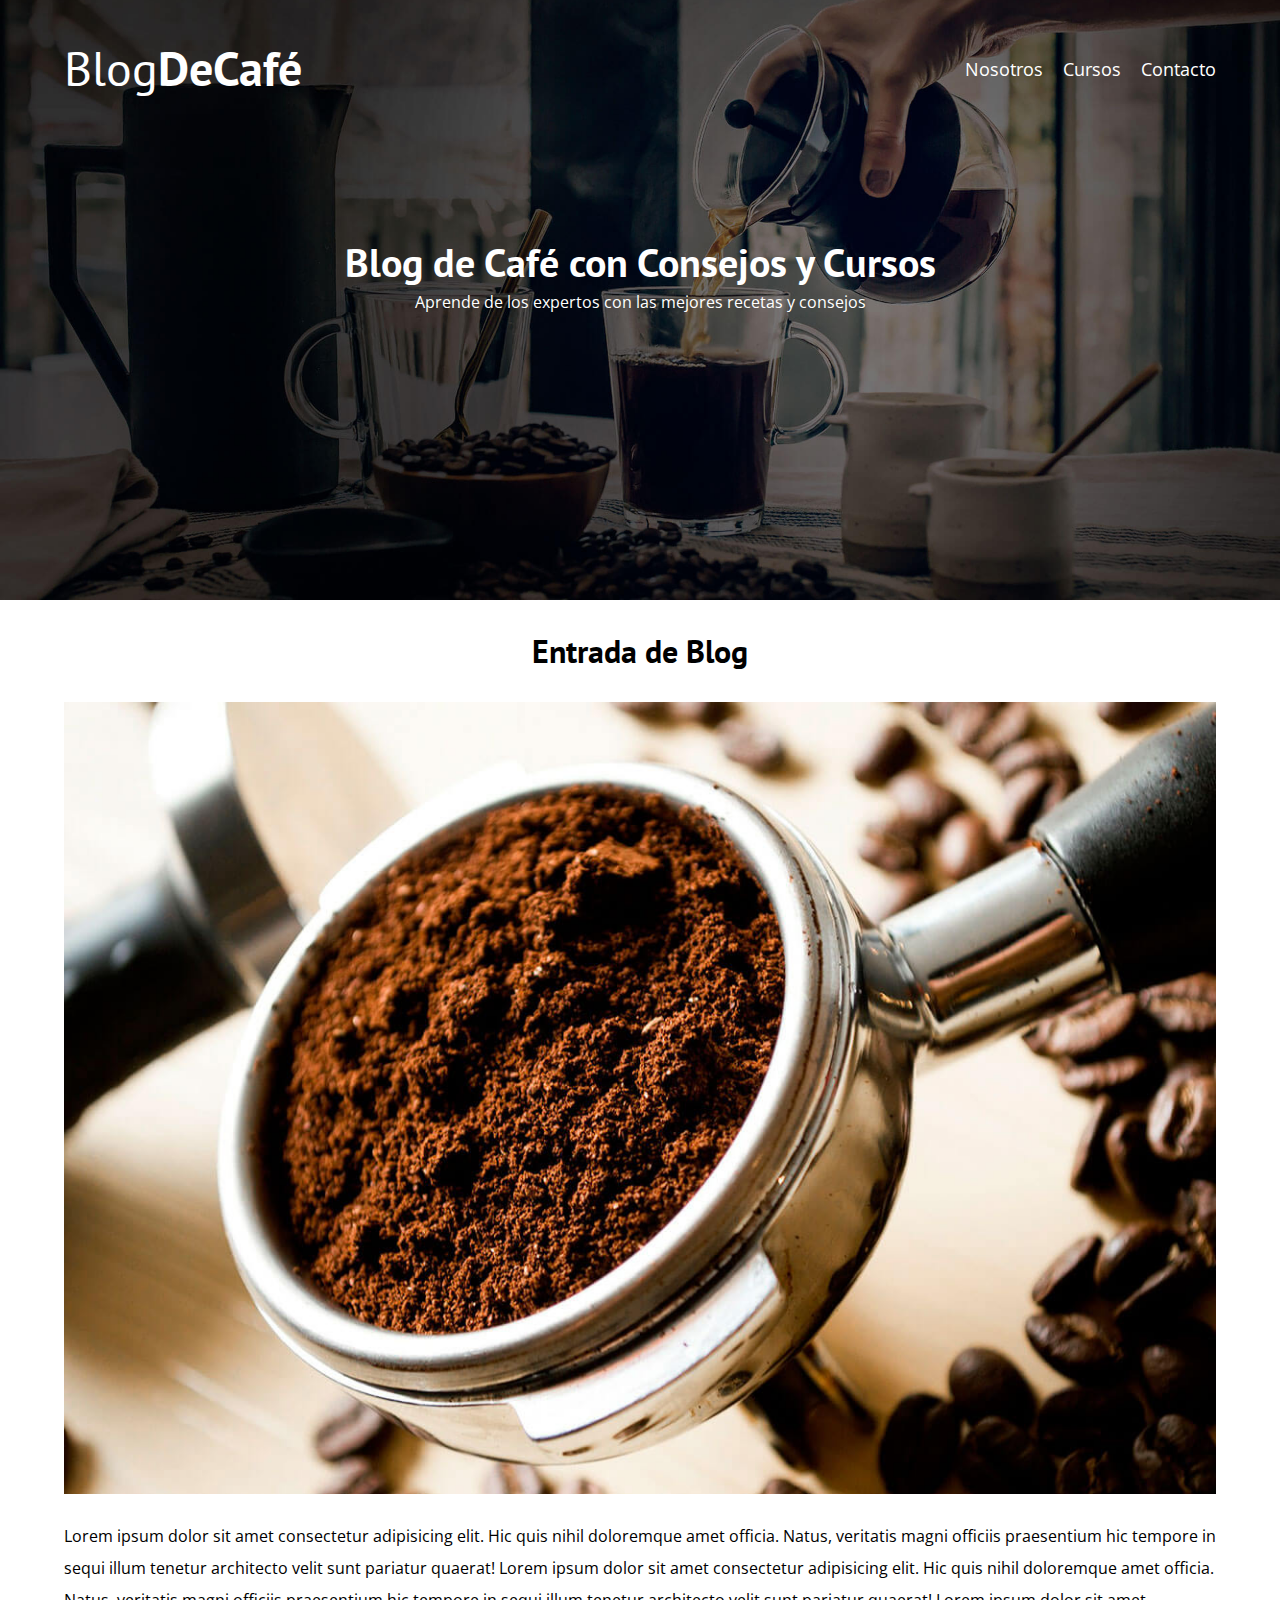
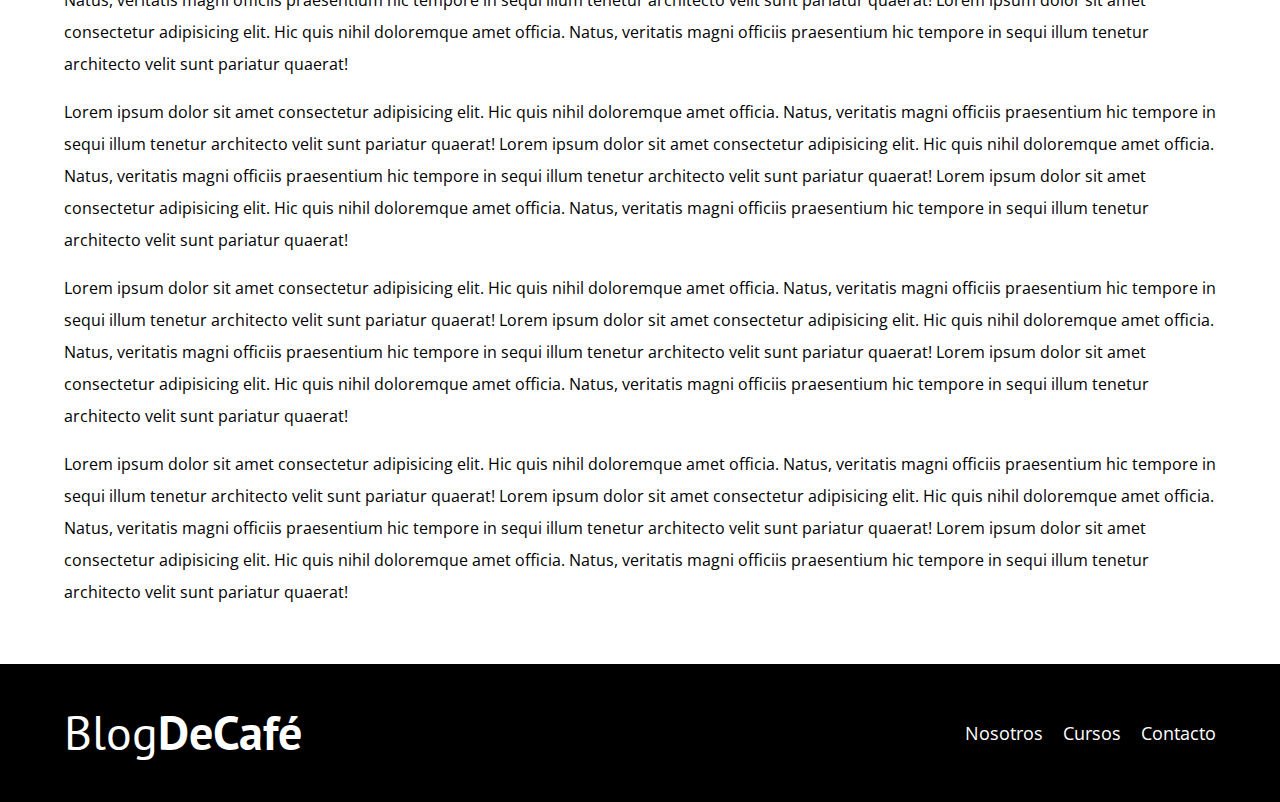
==== entrada.html @ a369a4a9 "Avance hasta el video 90" ====
<!DOCTYPE html>
<html lang="en">

<head>
    <meta charset="UTF-8">
    <meta http-equiv="X-UA-Compatible" content="IE=edge">
    <meta name="viewport" content="width=device-width, initial-scale=1.0">
    <title>Blog de Café</title>
    <link rel="stylesheet" href="css/normalize.css">
    <link href="https://fonts.googleapis.com/css2?family=Open+Sans&family=PT+Sans:wght@400;700&display=swap"
        rel="stylesheet">
    <link rel="stylesheet" href="css/styles.css">
</head>

<body>

    <!-- Cabecera -->
    <header class="header">

        <!-- Bloque -->
        <div class="contenedor">
            <!-- Barra Logo -->
            <div class="barra">
                <!-- Bloque -->
                <a href="index.html" class="logo">
                    <h1 class="logo__nombre no-margin centrar-texto">Blog<span class="logo__bold">DeCafé</span></h1>
                </a>

                <!-- Barra Navegación Bloque -->
                <nav class="navegacion">
                    <a href="nosotros.html" class="navegacion__enlace">Nosotros</a>
                    <a href="cursos.html" class="navegacion__enlace">Cursos</a>
                    <a href="contacto.html" class="navegacion__enlace">Contacto</a>
                </nav>
            </div>
        </div>


        <div class="header__texto">
            <h2 class="no-margin">Blog de Café con Consejos y Cursos</h2>
            <p class="no-margin">Aprende de los expertos con las mejores recetas y consejos</p>
        </div>
    </header>

    <main class="contenedor">
        <h3 class="centrar-texto">Entrada de Blog</h3>

        <div class="entrada">
            <div class="entrada__imagen">
                <img src="img/blog1.jpg" alt="curso1">
            </div>
            <div class="entrada__informacion">
                <p>Lorem ipsum dolor sit amet consectetur adipisicing elit. Hic quis nihil doloremque amet officia.
                    Natus, veritatis magni officiis praesentium hic tempore in sequi illum tenetur architecto velit sunt
                    pariatur quaerat! Lorem ipsum dolor sit amet consectetur adipisicing elit. Hic quis nihil doloremque
                    amet officia.
                    Natus, veritatis magni officiis praesentium hic tempore in sequi illum tenetur architecto velit sunt
                    pariatur quaerat! Lorem ipsum dolor sit amet consectetur adipisicing elit. Hic quis nihil doloremque
                    amet officia.
                    Natus, veritatis magni officiis praesentium hic tempore in sequi illum tenetur architecto velit sunt
                    pariatur quaerat!
                </p>
                <p>Lorem ipsum dolor sit amet consectetur adipisicing elit. Hic quis nihil doloremque amet officia.
                    Natus, veritatis magni officiis praesentium hic tempore in sequi illum tenetur architecto velit sunt
                    pariatur quaerat! Lorem ipsum dolor sit amet consectetur adipisicing elit. Hic quis nihil doloremque
                    amet officia.
                    Natus, veritatis magni officiis praesentium hic tempore in sequi illum tenetur architecto velit sunt
                    pariatur quaerat! Lorem ipsum dolor sit amet consectetur adipisicing elit. Hic quis nihil doloremque
                    amet officia.
                    Natus, veritatis magni officiis praesentium hic tempore in sequi illum tenetur architecto velit sunt
                    pariatur quaerat!
                </p>
                <p>Lorem ipsum dolor sit amet consectetur adipisicing elit. Hic quis nihil doloremque amet officia.
                    Natus, veritatis magni officiis praesentium hic tempore in sequi illum tenetur architecto velit sunt
                    pariatur quaerat! Lorem ipsum dolor sit amet consectetur adipisicing elit. Hic quis nihil doloremque
                    amet officia.
                    Natus, veritatis magni officiis praesentium hic tempore in sequi illum tenetur architecto velit sunt
                    pariatur quaerat! Lorem ipsum dolor sit amet consectetur adipisicing elit. Hic quis nihil doloremque
                    amet officia.
                    Natus, veritatis magni officiis praesentium hic tempore in sequi illum tenetur architecto velit sunt
                    pariatur quaerat!
                </p>
                <p>Lorem ipsum dolor sit amet consectetur adipisicing elit. Hic quis nihil doloremque amet officia.
                    Natus, veritatis magni officiis praesentium hic tempore in sequi illum tenetur architecto velit sunt
                    pariatur quaerat! Lorem ipsum dolor sit amet consectetur adipisicing elit. Hic quis nihil doloremque
                    amet officia.
                    Natus, veritatis magni officiis praesentium hic tempore in sequi illum tenetur architecto velit sunt
                    pariatur quaerat! Lorem ipsum dolor sit amet consectetur adipisicing elit. Hic quis nihil doloremque
                    amet officia.
                    Natus, veritatis magni officiis praesentium hic tempore in sequi illum tenetur architecto velit sunt
                    pariatur quaerat!
                </p>
            </div>
        </div>

    </main>

    <footer class="footer">
        <div class="contenedor">
            <!-- Reutilización de código -->
            <div class="barra">
                <a href="index.html" class="logo">
                    <h1 class="logo__nombre no-margin centrar-texto">Blog<span class="logo__bold">DeCafé</span></h1>
                </a>

                <nav class="navegacion">
                    <a href="nosotros.html" class="navegacion__enlace">Nosotros</a>
                    <a href="cursos.html" class="navegacion__enlace">Cursos</a>
                    <a href="contacto.html" class="navegacion__enlace">Contacto</a>
                </nav>
            </div>
        </div>
    </footer>

</body>

</html>
---- css/styles.css ----
:root {
    --fuenteHeading: 'PT Sans', sans-serif;
    --fuenteParrafos: 'Open Sans', sans-serif;

    --primario: #784D3C;
    --blanco: #fff;
    --negro: #000;
    --gris: #e1e1e1;
}

html {
    /* Para que el el border, margin, padding no afecte el tamaño de nuestras cajas */
    box-sizing: border-box;
    /* Para que 1rem = 10px */
    font-size: 62.5%;
}

*,
*:before,
*:after {
    box-sizing: inherit;
}

body {
    font-family: var(--fuenteParrafos);
    font-size: 1.6rem;
    /* Interlineado */
    line-height: 2;

    display: grid;
    min-height: 100vh;
    grid-template-rows: auto 1fr auto ;
}

/* Globales */
/* Que es lo que se va a repetir más de una vez */
.contenedor {
    /* Si hay espacio disponible usa los 1200px */
    max-width: 120rem;
    /* Si el espacio es menor a 1200px solo toma el 90% del espacio disponible */
    /* Es lo mismo que width: min(90%, 120rem)*/
    width: 90%;
    /* Para centrar el contenido */
    margin: 0 auto;
}

a {
    text-decoration: none;
}

h1,
h2,
h3,
h4 {
    font-family: var(--fuenteHeading);
    line-height: 1.2;
}

h1 {
    font-size: 4.8rem;
}

h2 {
    font-size: 4rem;
}

h3 {
    font-size: 3.2rem;
}

h4 {
    font-size: 2.8rem;
}

img {
    max-width: 100%;
}

/* Utilidades */

.no-margin {
    margin: 0;
}

.no-padding {
    padding: 0;
}

.centrar-texto {
    text-align: center;
}

/* Header */
.header {
    background-image: url(../img/banner.jpg);
    height: 60rem;
    background-size: cover;
    background-repeat: no-repeat;
    /* Para que cuando la hagamos chiquita se siga viendo el centro */
    /* left/right top/bottom */
    /* Tambien pueden ir % (no recomendado) */
    background-position: center center;
}

.header__texto {
    text-align: center;
    color: var(--blanco);
    margin-top: 5rem;
}

.barra {
    padding-top: 4rem;
}

@media (min-width: 768px) {
    .barra {
        display: flex;
        /* Alinear horizontalmente */
        justify-content: space-between;
        /* Alinear verticalmente */
        align-items: center;
    }
}

@media (min-width: 768px) {
    .header__texto {
        margin-top: 14rem;

    }
}

.logo {
    color: var(--blanco);
}

.logo__nombre {
    font-weight: normal;
}

.logo__bold {
    font-weight: bold;
}

@media (min-width: 768px) {
    .navegacion {
        display: flex;
        /* gap: 2rem */
    }

    .navegacion a{
        margin-right: 2rem;
    }

    .navegacion a:last-of-type{
        margin-right: 0;
    }
}


.navegacion__enlace {
    display: block;
    text-align: center;
    font-size: 1.8rem;
    color: var(--blanco);
}

/* Contenido Principal */
@media (min-width: 768px) {
    .contenido-principal {
        display: grid;
        grid-template-columns: 2fr 1fr;
        column-gap: 4rem;
    }
}

.entrada {
    border-bottom: 1px solid var(--gris);
    margin-bottom: 2rem;
}

.entrada:last-of-type {
    border: none;
    margin-bottom: 0;

}

/* Botón */
.boton {
    display: block;
    font-family: var(--fuenteHeading);
    color: var(--blanco);
    text-align: center;
    padding: 1rem 3rem;
    font-size: 1.8rem;
    font-weight: 700;
    text-transform: uppercase;
    margin-bottom: 2rem;
}

@media (min-width: 768px) {
    .boton {
        display: inline-block;
    }
}

.boton--primario {
    background-color: var(--negro);
}

.boton--secundario {
    background-color: var(--primario);
}


/* Cursos Index*/
.cursos {
    list-style: none;
}

.widget-curso {
    border-bottom: 1px solid var(--gris);
    margin-bottom: 2rem;
}

.widget-curso:last-of-type {
    border: none;
    margin-bottom: 0;
}

.widget-curso__label,
.curso__label {
    font-family: var(--fuenteHeading);
    font-weight: 700;
}

.widget-curso__info,
.curso__info {
    font-weight: 400
}

.widget-curso__label,
.widget-curso__info,
.curso__label,
.curso__info {
    font-size: 2rem;
}

/* Nosotros */
@media (min-width: 768px) {
    /* Grid way better */
    .sobre-nosotros{
        display: grid;
        grid-template-columns: repeat(2, 1fr);
        column-gap: 2rem;
    }

    /* Con flexbox */
    /* .sobre-nosotros{
        display: flex;
        justify-content: space-between (en caso de que el gap no jale)
        gap: 2rem;
    }

    .sobre-nosostros__imagen,
    .sobre-nosostros__texto{
        flex-basis: 50%;
        flex-basis: calc(50% - 1rem); (en caso de que el gap no jale)
    } */
}

/* Curso (individual) */
.curso{
    padding: 3rem 0;
    border-bottom: 1px solid var(--gris);
}

.curso:last-of-type{
    border-bottom: none;
}

/* Duplicidad de código, bien se coloca en la linea 230 */

/* .curso__label{
    font-weight: 700;
}

.curso__info{
    font-weight: 400;
}

.curso__label,
.curso__info{
    font-size: 2rem;
} */

.curso__descripcion{
    text-align: justify;
}

@media (min-width: 768px) {
    .curso{
        display: grid;
        grid-template-columns: 1fr 2fr;
        column-gap: 2rem;
    }   
    
}

/* Footer */
.footer {
    background-color: var(--negro);
    padding-bottom: 4rem;
    margin-top: 4rem;
}
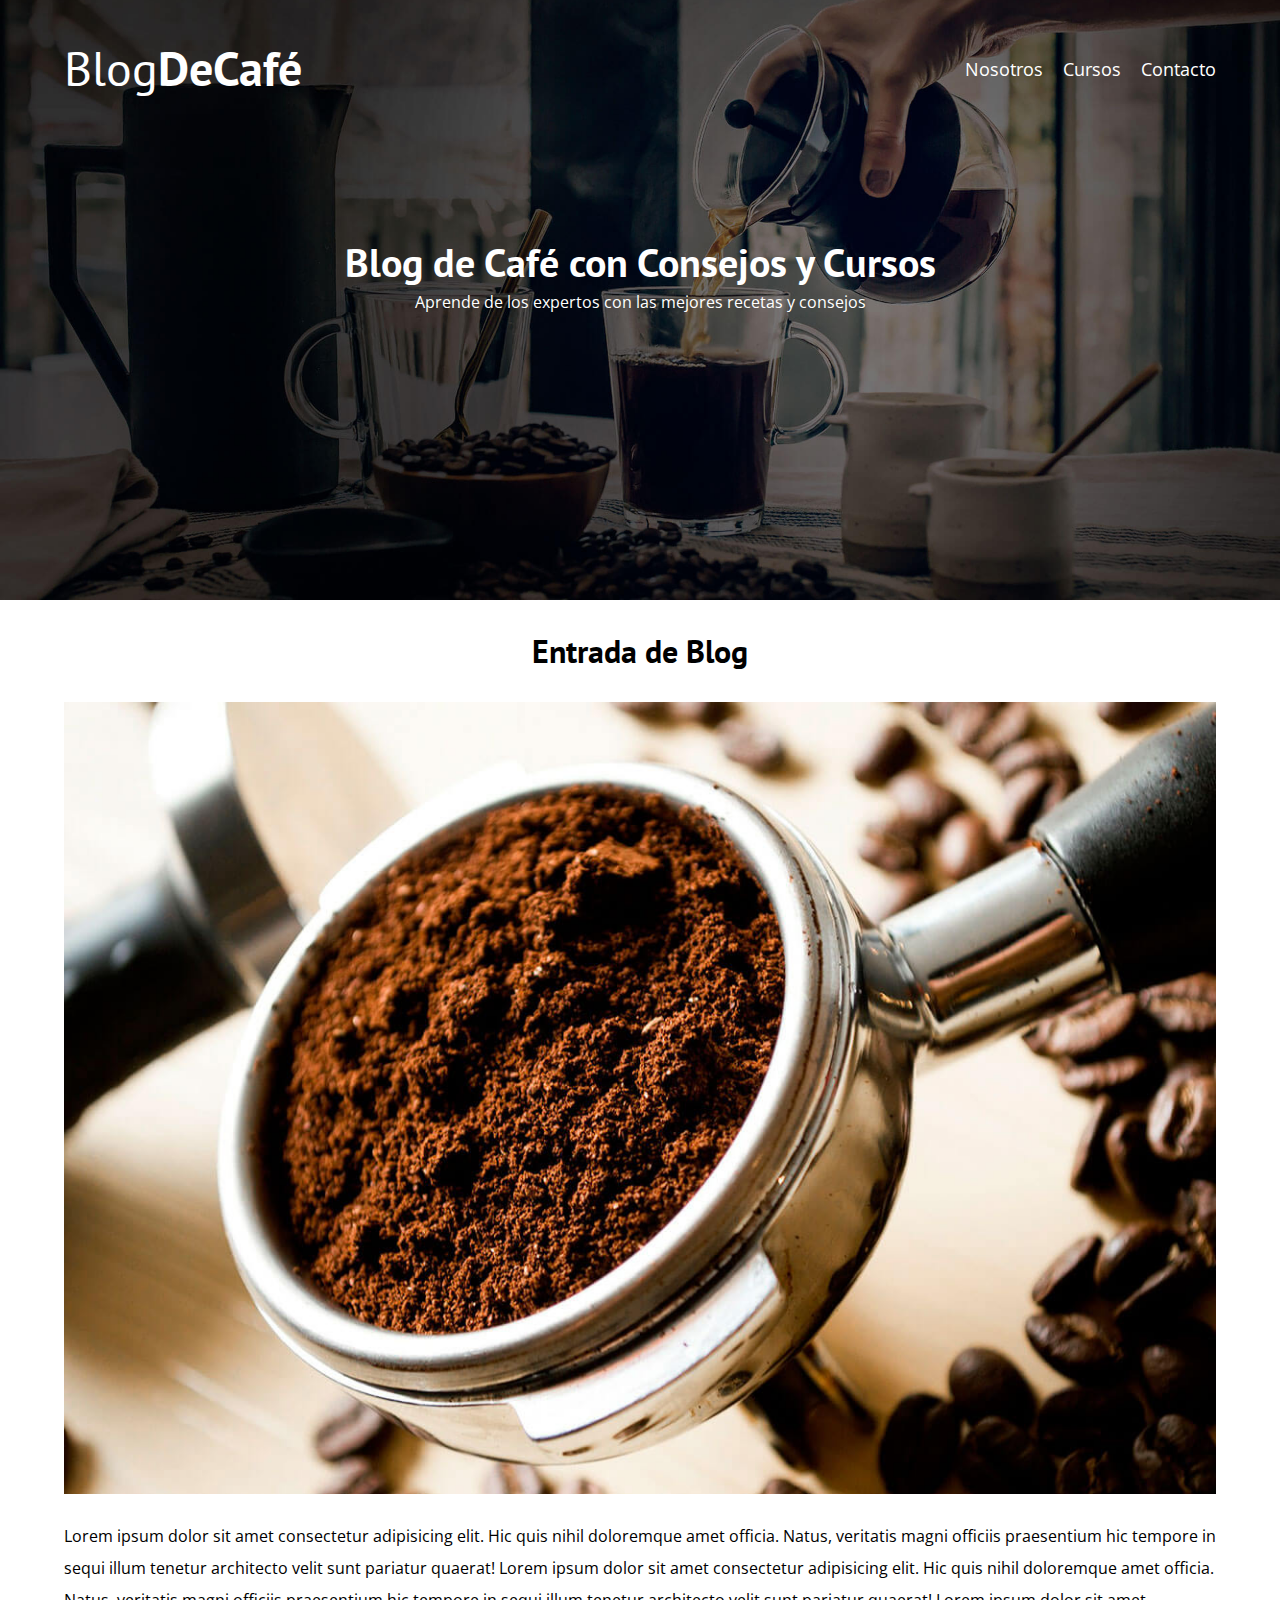
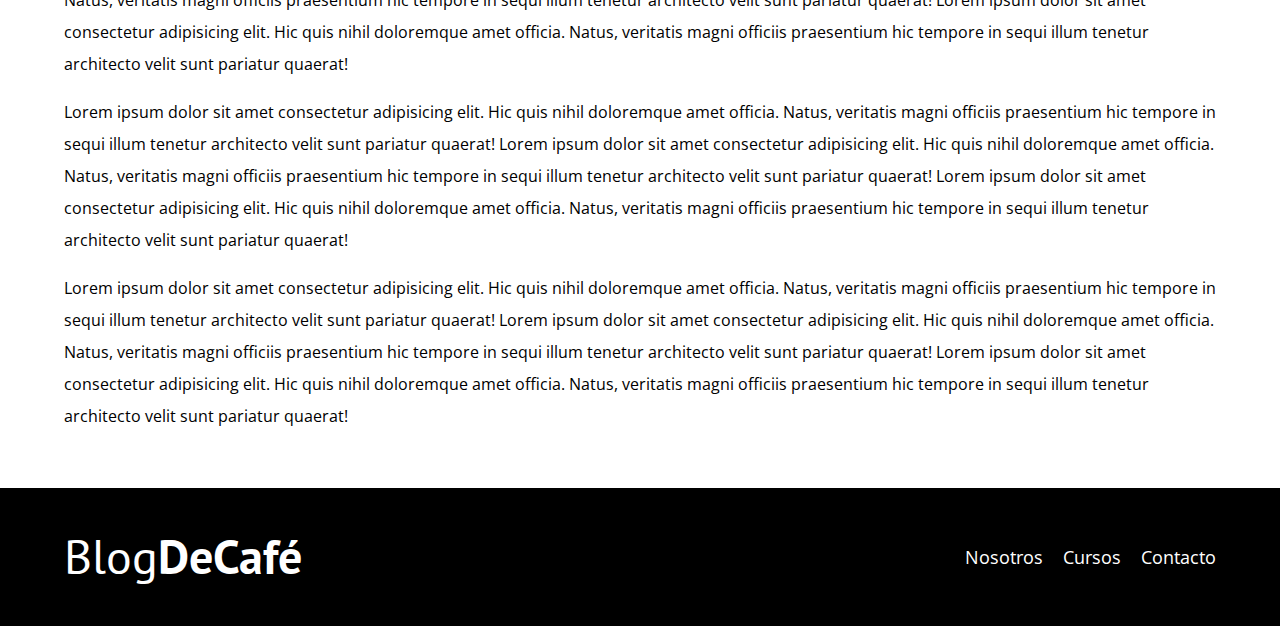
==== commit 901151ce: "blog café terminado" ====
--- a/entrada.html
+++ b/entrada.html
@@ -45,54 +45,39 @@
     <main class="contenedor">
         <h3 class="centrar-texto">Entrada de Blog</h3>
 
-        <div class="entrada">
-            <div class="entrada__imagen">
-                <img src="img/blog1.jpg" alt="curso1">
-            </div>
-            <div class="entrada__informacion">
-                <p>Lorem ipsum dolor sit amet consectetur adipisicing elit. Hic quis nihil doloremque amet officia.
-                    Natus, veritatis magni officiis praesentium hic tempore in sequi illum tenetur architecto velit sunt
-                    pariatur quaerat! Lorem ipsum dolor sit amet consectetur adipisicing elit. Hic quis nihil doloremque
-                    amet officia.
-                    Natus, veritatis magni officiis praesentium hic tempore in sequi illum tenetur architecto velit sunt
-                    pariatur quaerat! Lorem ipsum dolor sit amet consectetur adipisicing elit. Hic quis nihil doloremque
-                    amet officia.
-                    Natus, veritatis magni officiis praesentium hic tempore in sequi illum tenetur architecto velit sunt
-                    pariatur quaerat!
-                </p>
-                <p>Lorem ipsum dolor sit amet consectetur adipisicing elit. Hic quis nihil doloremque amet officia.
-                    Natus, veritatis magni officiis praesentium hic tempore in sequi illum tenetur architecto velit sunt
-                    pariatur quaerat! Lorem ipsum dolor sit amet consectetur adipisicing elit. Hic quis nihil doloremque
-                    amet officia.
-                    Natus, veritatis magni officiis praesentium hic tempore in sequi illum tenetur architecto velit sunt
-                    pariatur quaerat! Lorem ipsum dolor sit amet consectetur adipisicing elit. Hic quis nihil doloremque
-                    amet officia.
-                    Natus, veritatis magni officiis praesentium hic tempore in sequi illum tenetur architecto velit sunt
-                    pariatur quaerat!
-                </p>
-                <p>Lorem ipsum dolor sit amet consectetur adipisicing elit. Hic quis nihil doloremque amet officia.
-                    Natus, veritatis magni officiis praesentium hic tempore in sequi illum tenetur architecto velit sunt
-                    pariatur quaerat! Lorem ipsum dolor sit amet consectetur adipisicing elit. Hic quis nihil doloremque
-                    amet officia.
-                    Natus, veritatis magni officiis praesentium hic tempore in sequi illum tenetur architecto velit sunt
-                    pariatur quaerat! Lorem ipsum dolor sit amet consectetur adipisicing elit. Hic quis nihil doloremque
-                    amet officia.
-                    Natus, veritatis magni officiis praesentium hic tempore in sequi illum tenetur architecto velit sunt
-                    pariatur quaerat!
-                </p>
-                <p>Lorem ipsum dolor sit amet consectetur adipisicing elit. Hic quis nihil doloremque amet officia.
-                    Natus, veritatis magni officiis praesentium hic tempore in sequi illum tenetur architecto velit sunt
-                    pariatur quaerat! Lorem ipsum dolor sit amet consectetur adipisicing elit. Hic quis nihil doloremque
-                    amet officia.
-                    Natus, veritatis magni officiis praesentium hic tempore in sequi illum tenetur architecto velit sunt
-                    pariatur quaerat! Lorem ipsum dolor sit amet consectetur adipisicing elit. Hic quis nihil doloremque
-                    amet officia.
-                    Natus, veritatis magni officiis praesentium hic tempore in sequi illum tenetur architecto velit sunt
-                    pariatur quaerat!
-                </p>
-            </div>
-        </div>
+        <img src="img/blog1.jpg" alt="curso1">
 
+
+        <p>Lorem ipsum dolor sit amet consectetur adipisicing elit. Hic quis nihil doloremque amet officia.
+            Natus, veritatis magni officiis praesentium hic tempore in sequi illum tenetur architecto velit sunt
+            pariatur quaerat! Lorem ipsum dolor sit amet consectetur adipisicing elit. Hic quis nihil doloremque
+            amet officia.
+            Natus, veritatis magni officiis praesentium hic tempore in sequi illum tenetur architecto velit sunt
+            pariatur quaerat! Lorem ipsum dolor sit amet consectetur adipisicing elit. Hic quis nihil doloremque
+            amet officia.
+            Natus, veritatis magni officiis praesentium hic tempore in sequi illum tenetur architecto velit sunt
+            pariatur quaerat!
+        </p>
+        <p>Lorem ipsum dolor sit amet consectetur adipisicing elit. Hic quis nihil doloremque amet officia.
+            Natus, veritatis magni officiis praesentium hic tempore in sequi illum tenetur architecto velit sunt
+            pariatur quaerat! Lorem ipsum dolor sit amet consectetur adipisicing elit. Hic quis nihil doloremque
+            amet officia.
+            Natus, veritatis magni officiis praesentium hic tempore in sequi illum tenetur architecto velit sunt
+            pariatur quaerat! Lorem ipsum dolor sit amet consectetur adipisicing elit. Hic quis nihil doloremque
+            amet officia.
+            Natus, veritatis magni officiis praesentium hic tempore in sequi illum tenetur architecto velit sunt
+            pariatur quaerat!
+        </p>
+        <p>Lorem ipsum dolor sit amet consectetur adipisicing elit. Hic quis nihil doloremque amet officia.
+            Natus, veritatis magni officiis praesentium hic tempore in sequi illum tenetur architecto velit sunt
+            pariatur quaerat! Lorem ipsum dolor sit amet consectetur adipisicing elit. Hic quis nihil doloremque
+            amet officia.
+            Natus, veritatis magni officiis praesentium hic tempore in sequi illum tenetur architecto velit sunt
+            pariatur quaerat! Lorem ipsum dolor sit amet consectetur adipisicing elit. Hic quis nihil doloremque
+            amet officia.
+            Natus, veritatis magni officiis praesentium hic tempore in sequi illum tenetur architecto velit sunt
+            pariatur quaerat!
+        </p>
     </main>
 
     <footer class="footer">
--- a/css/styles.css
+++ b/css/styles.css
@@ -91,6 +91,14 @@
 }
 
 /* Header */
+.webp .header{
+    background-image: url(../img/banner.webp);
+}
+
+.no-web .header{
+    background-image: url(../img/banner.jpg);
+}
+
 .header {
     background-image: url(../img/banner.jpg);
     height: 60rem;
@@ -194,7 +202,13 @@
     font-size: 1.8rem;
     font-weight: 700;
     text-transform: uppercase;
+    margin: 0 auto;
     margin-bottom: 2rem;
+    border: none;
+}
+
+.boton:hover{
+    cursor: pointer;
 }
 
 @media (min-width: 768px) {
@@ -306,6 +320,49 @@
     
 }
 
+/* Contacto */
+.contacto-bg{
+    background-image: url(../img/contacto.jpg);
+    height: 40rem;
+    background-size: cover;
+    background-repeat: no-repeat;
+}
+
+/* Formulario */
+.formulario{
+    background-color: var(--blanco);
+    margin: -5rem auto 0 auto;
+    padding: 5rem;
+    width: 95%;
+}
+
+.campo{
+    display: flex;
+    margin-bottom: 2rem;
+}
+
+.campo__label{
+    /* No crece, no decrece, valor fijo */
+    flex: 0 0 9rem;
+    text-align: right;
+    padding-right: 2rem;
+}
+
+.campo__field{
+    /* Como en el anterior hay 0 pixeles, este va a recibir todos los disponibles
+    y por eso se extiende a lo largo */
+    flex: 1;
+    border: 1px solid var(--gris);
+}
+
+.campo__field--textarea{
+    height: 20rem;
+}
+
+textarea{
+    resize: none;
+}
+
 /* Footer */
 .footer {
     background-color: var(--negro);
